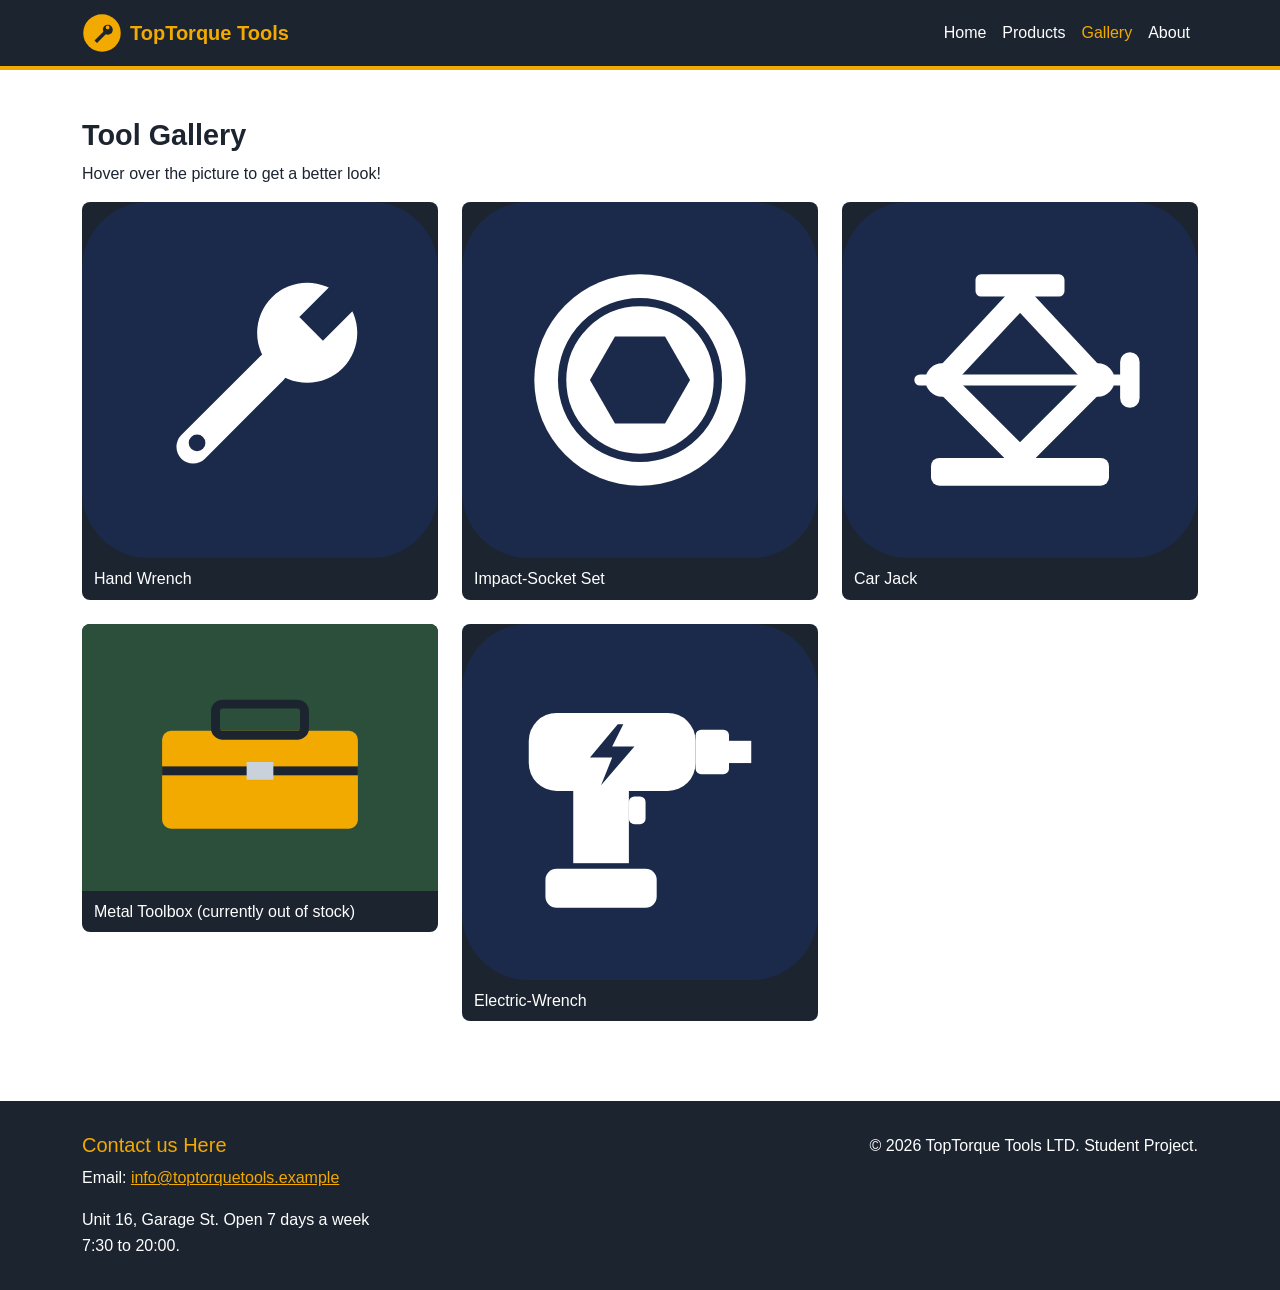
==== about.html @ 1947a90a "created about.html from gallery.html | change about info" ====
<!DOCTYPE html>
<html lang="en">
<head>

 <!-- META TAGS CHARACTERS MOBILE VIEW  -->
    <meta charset="UTF-8">
    <meta name="viewport" content="width=device-width, initial-scale=1">
    <meta name="description" content="About TopTorque Tools, a Multiple Genarational Family Owned Business.">
    <meta name="keywords" content="Car tools, Garage tools, Torque wrench, Socket set, Trolley jack">
    <meta name="author" content="Wojciech">
    <title>About | TopTorque Tools</title>

    <!-- BOOTSTRAP  VERSION 5.0 -->
    <link href="https://cdn.jsdelivr.net/npm/bootstrap@5.0.2/dist/css/bootstrap.min.css" 
    rel="stylesheet">

     <!-- MY EXTERNAL STYLESHEET -->
    <link href="css/style.css" rel="stylesheet">
</head>
<body>

<!-- LOGO AREA AND MAIN NAVIGATION (COPY TO ALL PAGES) -->
  <header>
    <nav class="navbar navbar-expand-md navbar-dark site-nav">
      <div class="container">
        <a class="navbar-brand d-flex align-items-center" href="index.html">
          <img src="images/logo.svg" alt="TopTorque Tools logo, a wrench on a circle" class="logo me-2">
          TopTorque Tools
        </a>

        <!-- HAMBURGER MENU FOR MOBILE -->
        <button class="navbar-toggler" type="button" data-bs-toggle="collapse" data-bs-target="#mainNav" aria-controls="mainNav" aria-expanded="false" aria-label="Toggle navigation">
          <span class="navbar-toggler-icon"></span>
        </button>
        <div class="collapse navbar-collapse" id="mainNav">
          <ul class="navbar-nav ms-auto">
            <!-- DELETED ACTIVE FROM NAV-LINK ACTIVE AND ARIA-CURRENT="PAGE" -->
            <li class="nav-item"><a class="nav-link" href="index.html">Home</a></li>
            <!-- ADDED NAV-LINK ACTIVE AND ARIA-CURRENT=PAGE -->
            <li class="nav-item"><a class="nav-link " href="products.html">Products</a></li>
            <li class="nav-item"><a class="nav-link active"  aria-current="page" href="gallery.html">Gallery</a></li>
            <li class="nav-item"><a class="nav-link" href="about.html">About</a></li>
          </ul>
        </div>
      </div>
    </nav>
  </header>

  <!-- ADDED NEW MAIN LIST DELETED OLD MAIN -->
  <main class="container py-5">
    <h1>Tool Gallery</h1>
    <p>Hover over the picture to get a better look!</p>
    
    <!-- 1 PICTURE PER ROW ON MOBILE 3 ON DESKTOP -->
    <div class="row g-4 gallery">
      <div class="col-12 col-sm-6 col-lg-4">
        <figure>
          <img src="images/wrench.svg" alt="metal hand tool | Wrench" class="img-fluid">
          <figcaption>Hand Wrench</figcaption>
        </figure>
      </div>
      <div class="col-12 col-sm6 col-lg-4">
        <figure>
          <img src="images/sockets.svg" alt="Impact-Sockets">
          <figcaption>Impact-Socket Set</figcaption>
        </figure>
      </div>
      <div class="col-12 col-sm-6 col-lg-4">
        <figure>
          <img src="images/jack.svg" alt="Car Jack" class="img-sluid">
          <figcaption>Car Jack</figcaption>
        </figure>
      </div>
      <!-- TOOLBOX IMAGE IS DIFFRENT BECAUSE IT WAS DONE WITH DIFFRENT AI BEFORE I USED FREE CREDITS -->
       <!-- CHANGE TOOLBOX TO SAME TYPE WHEN AI HAS FREE CREDITS -->
      <div class="col-12 col-sm-6 col-lg-4">
        <figure>
        <img src="images/toolbox.svg" alt="Metal Toolbox" class="img-fluid">
        <figcaption>Metal Toolbox (currently out of stock)</figcaption>
        </figure>
      </div>
      <div class="col-12 col-sm-6 col-lg-4">
        <figure>
          <img src="images/electric-wrench.svg" alt="Electric-wrench" class="img-fluid">
          <figcaption>Electric-Wrench</figcaption>
        </figure>
      </div>
    </div>
  </main>

    <!-- FOOTER WITH CONTACT EMAIL -->
  <footer class="site-footer">
    <div class="container">
      <div class="row">
        <div class="col-12 col-md-6">
          <h2 class="h5">Contact us Here</h2>

        <!-- EMAIL HYPERLINK -->
          <p>Email: <a href="info@toptorquetools.example">info@toptorquetools.example</a></p>
          <p>Unit 16, Garage St. Open 7 days a week <br> 7:30 to 20:00.</p>
        </div>
        <div class="col-12 col-md-6 text-md-end">
          <p>&copy; 2026 TopTorque Tools LTD. Student Project.</p>
        </div>
      </div>
    </div>
  </footer>

    <!-- BOOTSTRAP USED FOR THE COLLAPSING MENU ON MOBILE -->
    <script src="https://cdn.jsdelivr.net/npm/bootstrap@5.0.2/dist/js/bootstrap.bundle.min.js"></script>
</body>
</html>
---- css/style.css ----
/* TOPTORQUE TOOLS STYLE SHEET */

   /* COLOURS FOR EASY READABILITY AND FOR KEEPING ALL COLORS THE SAME*/
:root {
  --navy: #1c2430;
  --yellow: #f2a900;
  --light: #f5f7fa;
  --text: #1c2430;
}

/* BASE TEXT AND FONTS*/
body {
  font-family: "Segoe UI", Arial, sans-serif;
  font-size: 1rem;
  line-height: 1.6;
  color: var(--text);
  background-color: #ffffff;
}

h1, h2, h3 {
  font-weight: 700;
  color: var(--navy);
}

h1 { font-size: 1.8rem; }
h2 { font-size: 1.4rem; margin-top: 1.5rem; }

/* IMAGES DONT GET BIGGER THAN THE CONTAINER */
img {
  max-width: 100%;
  height: auto;
}


/* BANNER AREA AND NAVIGATION AREA */
.site-nav {
  background-color: var(--navy);
  border-bottom: 4px solid var(--yellow);
}

.navbar-brand {
  font-weight: 700;
  color: var(--yellow) !important;
}

.logo {
  width: 40px;
  height: 40px;
}

.site-nav .nav-link {
  color: #ffffff;
}

.site-nav .nav-link:hover,
.site-nav .nav-link:focus,
.site-nav .nav-link.active {
  color: var(--yellow);
}

/* HOME PAGE HERO CUSTUMIZATION */
.hero {
  background-color: var(--light);
  padding: 2rem 0;
}

/* CUSTOM BUTTON ON YELLOW BACKGROUND FOR GOOD READABILITY */
.btn-shop {
  background-color: var(--yellow);
  color: var(--navy);
  font-weight: 700;
  border: none;
}

.btn-shop:hover,
.btn-shop:focus {
  background-color: var(--navy);
  color: #ffffff;
}

.feature-card{
    border-top: 4px solid var(--yellow);
}

/* PRODUCT TABLE | ADJUSTED TO MOBILE VIEW */
.product-table {
    font-size: 1rem;
}

.product-table caption {
    caption-side: top;
    color: var(--navy);
    font-weight: 550;
}

.product-table thead th {
    background-color: var(--navy);
    color:#ffffff; 
}

/* GALLERY FEATURE IMAGE ZOOMS BUT NOT PAST ITS BORDER */
.gallery figure{
  overflow: hidden;
  border-radius: 8px;
  margin:0;
  background-color: var(--navy);
}

.gallery img{
  display:block;
  transition: transform 0.5s ease;
}

.gallery figure:hover img,
.gallery figure:focus-within img{
  transform: scale(1.25);
}
.gallery figcaption {
  color: #ffffff;
  padding: 0.5rem 0.75rem;
}
/* FOOTER */
.site-footer {
  background-color: var(--navy);
  color: #ffffff;
  padding: 2rem 0 1rem;
  margin-top: 2rem;
}

.site-footer h2 {
  color: var(--yellow);
  margin-top: 0;
}

.site-footer a {
  color: var(--yellow);
}
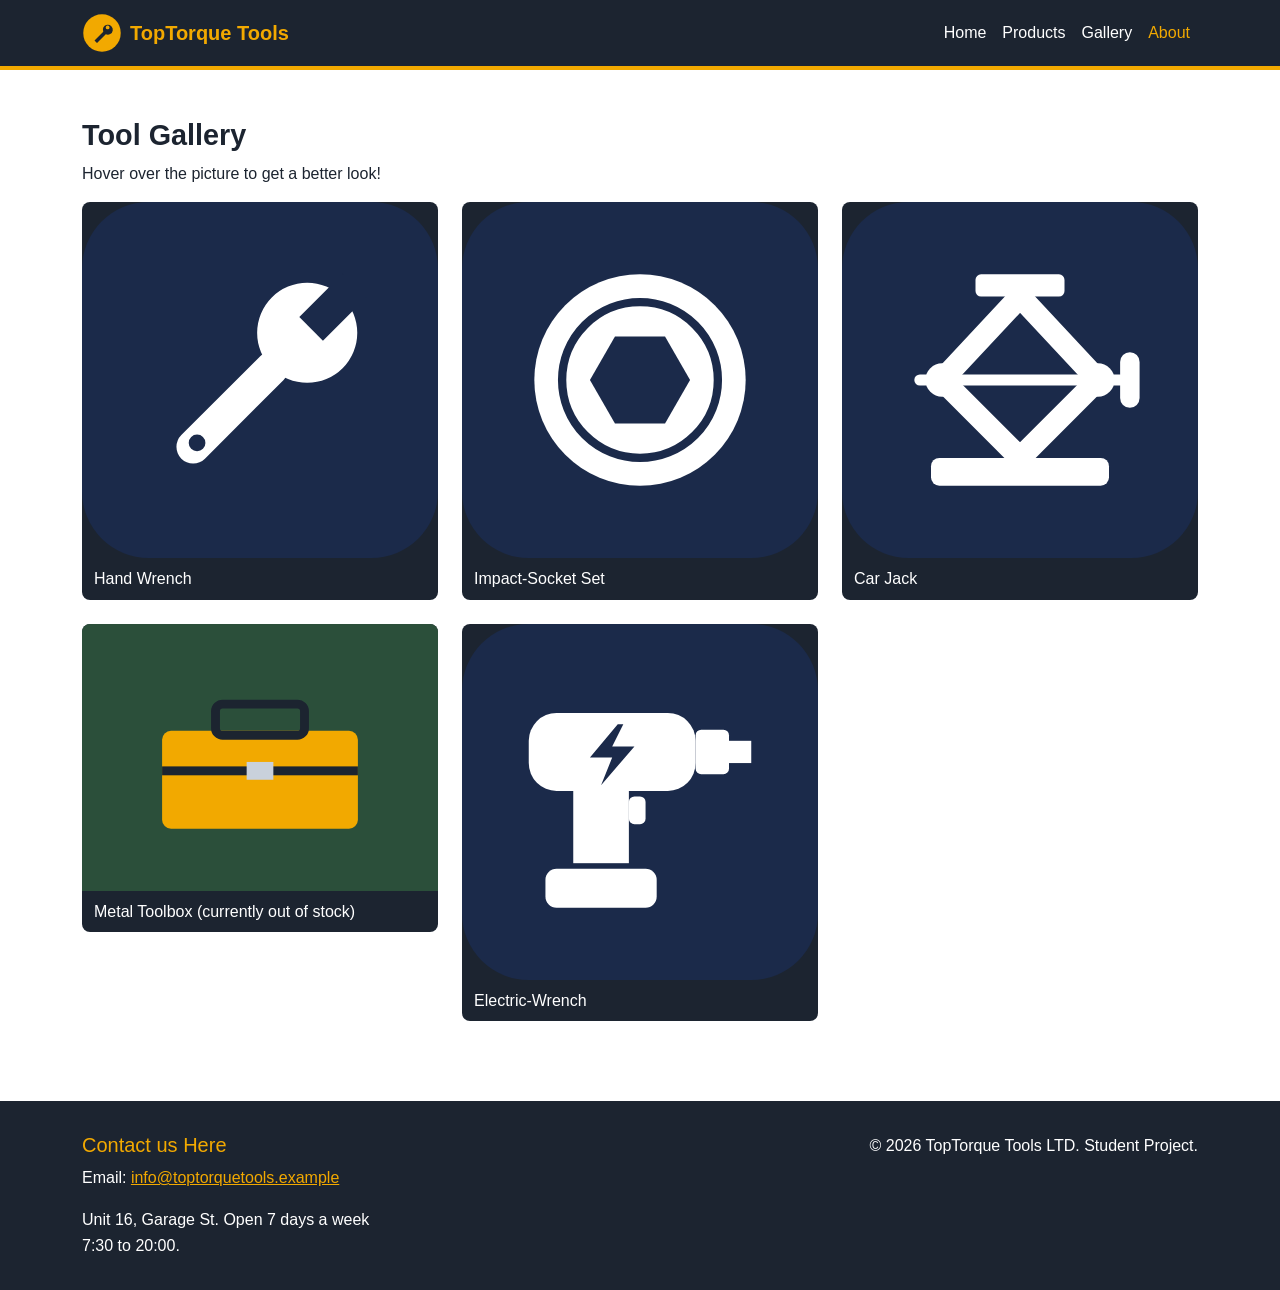
==== commit 6bac57e2: "updated the buttons to work correctly" ====
--- a/about.html
+++ b/about.html
@@ -38,8 +38,8 @@
             <li class="nav-item"><a class="nav-link" href="index.html">Home</a></li>
             <!-- ADDED NAV-LINK ACTIVE AND ARIA-CURRENT=PAGE -->
             <li class="nav-item"><a class="nav-link " href="products.html">Products</a></li>
-            <li class="nav-item"><a class="nav-link active"  aria-current="page" href="gallery.html">Gallery</a></li>
-            <li class="nav-item"><a class="nav-link" href="about.html">About</a></li>
+            <li class="nav-item"><a class="nav-link "  href="gallery.html">Gallery</a></li>
+            <li class="nav-item"><a class="nav-link active" aria-current="page" href="about.html">About</a></li>
           </ul>
         </div>
       </div>
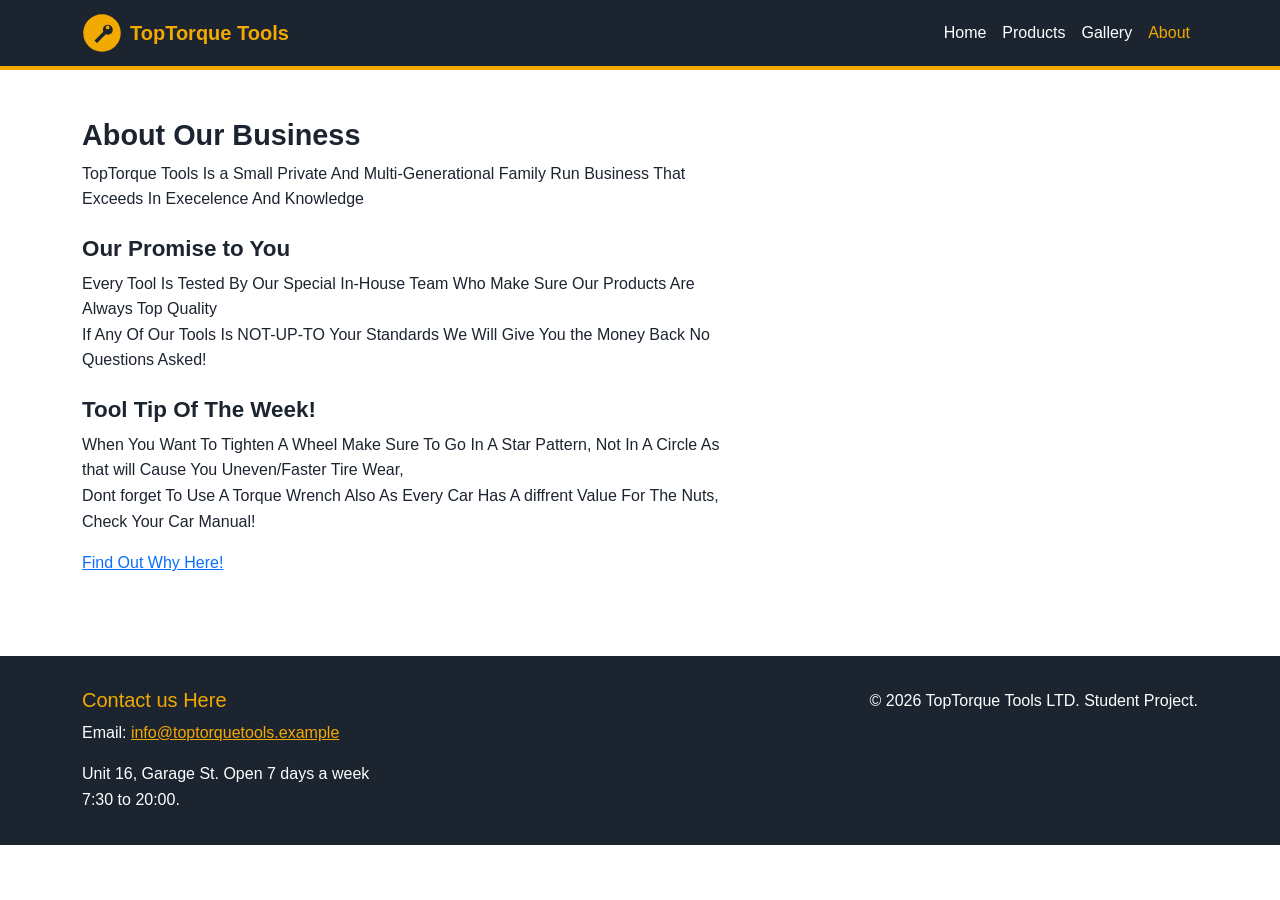
==== commit 26f64a46: "add information on about.html page" ====
--- a/about.html
+++ b/about.html
@@ -47,46 +47,22 @@
   </header>
 
   <!-- ADDED NEW MAIN LIST DELETED OLD MAIN -->
-  <main class="container py-5">
-    <h1>Tool Gallery</h1>
-    <p>Hover over the picture to get a better look!</p>
-    
-    <!-- 1 PICTURE PER ROW ON MOBILE 3 ON DESKTOP -->
-    <div class="row g-4 gallery">
-      <div class="col-12 col-sm-6 col-lg-4">
-        <figure>
-          <img src="images/wrench.svg" alt="metal hand tool | Wrench" class="img-fluid">
-          <figcaption>Hand Wrench</figcaption>
-        </figure>
-      </div>
-      <div class="col-12 col-sm6 col-lg-4">
-        <figure>
-          <img src="images/sockets.svg" alt="Impact-Sockets">
-          <figcaption>Impact-Socket Set</figcaption>
-        </figure>
-      </div>
-      <div class="col-12 col-sm-6 col-lg-4">
-        <figure>
-          <img src="images/jack.svg" alt="Car Jack" class="img-sluid">
-          <figcaption>Car Jack</figcaption>
-        </figure>
-      </div>
-      <!-- TOOLBOX IMAGE IS DIFFRENT BECAUSE IT WAS DONE WITH DIFFRENT AI BEFORE I USED FREE CREDITS -->
-       <!-- CHANGE TOOLBOX TO SAME TYPE WHEN AI HAS FREE CREDITS -->
-      <div class="col-12 col-sm-6 col-lg-4">
-        <figure>
-        <img src="images/toolbox.svg" alt="Metal Toolbox" class="img-fluid">
-        <figcaption>Metal Toolbox (currently out of stock)</figcaption>
-        </figure>
-      </div>
-      <div class="col-12 col-sm-6 col-lg-4">
-        <figure>
-          <img src="images/electric-wrench.svg" alt="Electric-wrench" class="img-fluid">
-          <figcaption>Electric-Wrench</figcaption>
-        </figure>
-      </div>
+<main class="container py-5">
+  <div class="row g-4 align-items-centre">
+    <div class="col-12 col-md-7">
+      <h1>About Our Business</h1>
+      <p>TopTorque Tools Is a Small Private And Multi-Generational Family Run Business That Exceeds In Execelence And Knowledge</p>
+      <h2>Our Promise to You</h2>
+      <p>Every Tool Is Tested By Our Special  In-House Team Who Make Sure Our Products Are Always Top Quality
+         <br> If Any Of Our Tools Is NOT-UP-TO Your Standards We Will Give You the Money Back No Questions Asked!</p>
+      <h2>Tool Tip Of The Week!</h2>
+      <p>When You Want To Tighten A Wheel Make Sure To Go In A Star Pattern, Not In A Circle As that will Cause You Uneven/Faster Tire Wear,
+        <br> Dont forget To Use A Torque Wrench Also As Every Car Has A diffrent Value For The Nuts, Check Your Car Manual!</p>
+        <!-- REQUIRED EXTERNAL LINK OPEN IN NEW BROWSER -->
+        <a href="https://www.continental-tyres.co.uk/tyre-knowledge/retorquing-wheels/" target="_blank" rel="noopener">Find Out Why Here!</a>
     </div>
-  </main>
+  </div>
+</main>
 
     <!-- FOOTER WITH CONTACT EMAIL -->
   <footer class="site-footer">
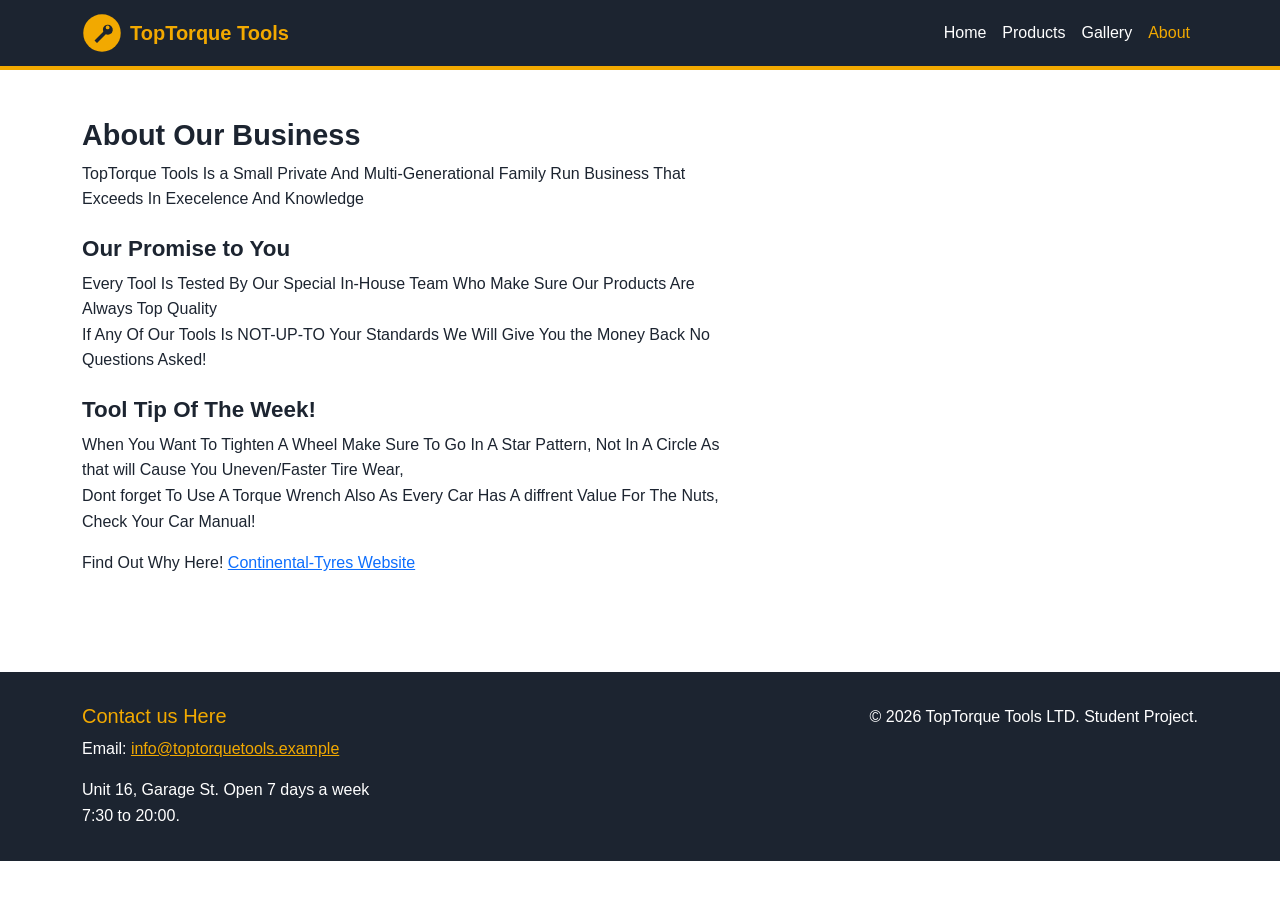
==== commit 835596df: "fixed the link to continental tyres" ====
--- a/about.html
+++ b/about.html
@@ -59,7 +59,9 @@
       <p>When You Want To Tighten A Wheel Make Sure To Go In A Star Pattern, Not In A Circle As that will Cause You Uneven/Faster Tire Wear,
         <br> Dont forget To Use A Torque Wrench Also As Every Car Has A diffrent Value For The Nuts, Check Your Car Manual!</p>
         <!-- REQUIRED EXTERNAL LINK OPEN IN NEW BROWSER -->
-        <a href="https://www.continental-tyres.co.uk/tyre-knowledge/retorquing-wheels/" target="_blank" rel="noopener">Find Out Why Here!</a>
+        <p>Find Out Why Here!
+        <a href="https://www.continental-tyres.co.uk/tyre-knowledge/retorquing-wheels/" target="_blank" rel="noopener">Continental-Tyres Website</a>
+        </p>
     </div>
   </div>
 </main>
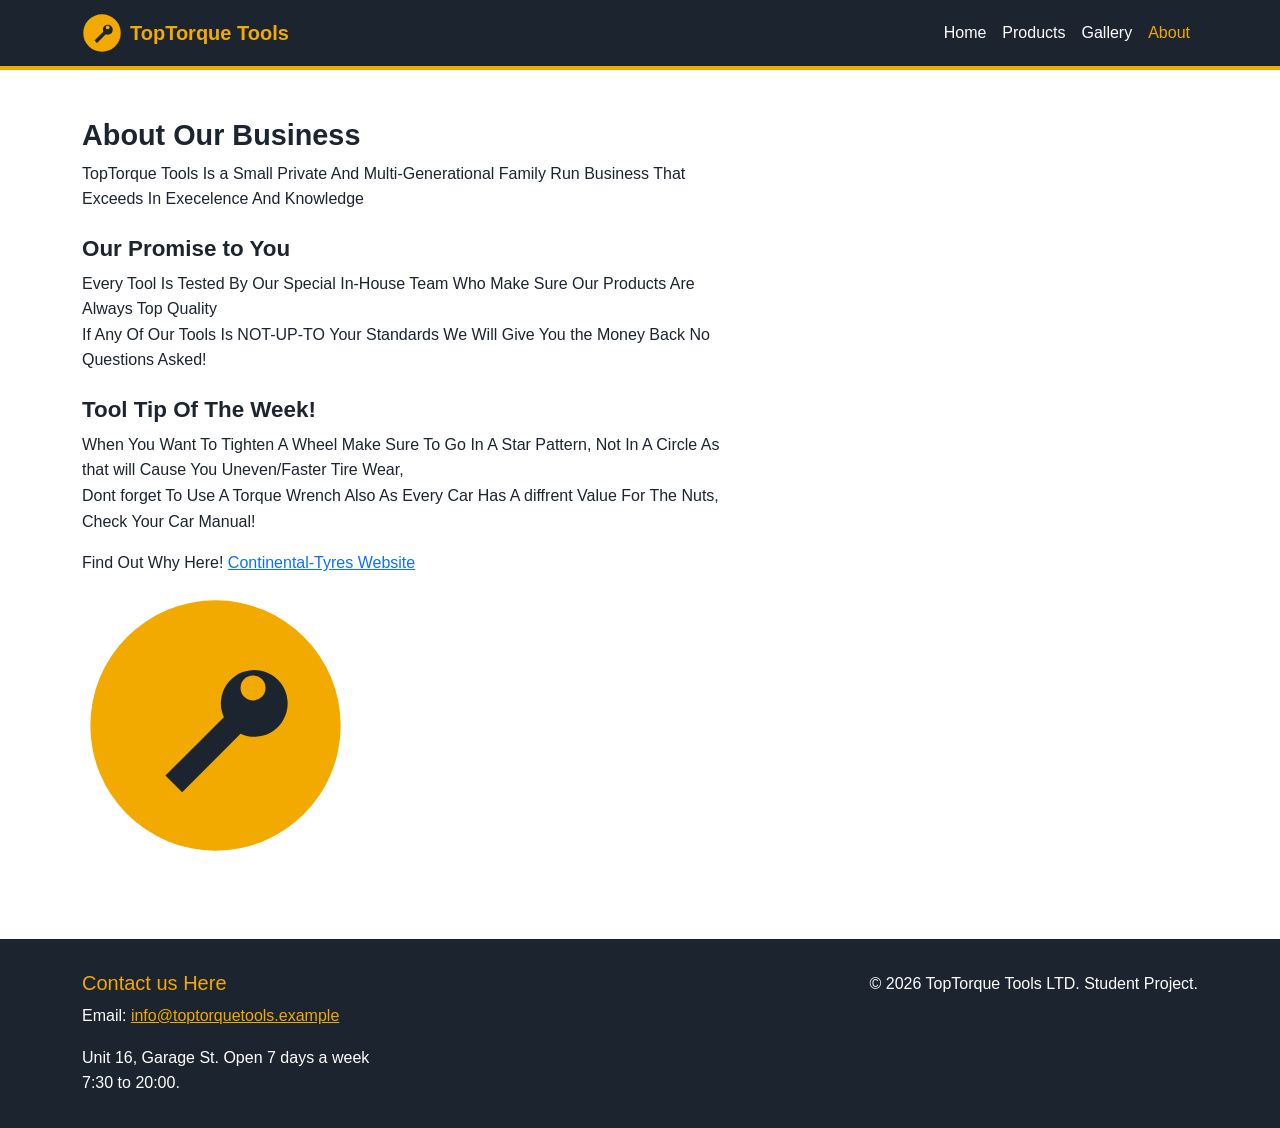
==== commit 05179c4a: "added logo and fixed link to other website" ====
--- a/about.html
+++ b/about.html
@@ -29,7 +29,8 @@
         </a>
 
         <!-- HAMBURGER MENU FOR MOBILE -->
-        <button class="navbar-toggler" type="button" data-bs-toggle="collapse" data-bs-target="#mainNav" aria-controls="mainNav" aria-expanded="false" aria-label="Toggle navigation">
+        <button class="navbar-toggler" type="button" data-bs-toggle="collapse" data-bs-target="#mainNav" 
+        aria-controls="mainNav" aria-expanded="false" aria-label="Toggle navigation">
           <span class="navbar-toggler-icon"></span>
         </button>
         <div class="collapse navbar-collapse" id="mainNav">
@@ -60,8 +61,12 @@
         <br> Dont forget To Use A Torque Wrench Also As Every Car Has A diffrent Value For The Nuts, Check Your Car Manual!</p>
         <!-- REQUIRED EXTERNAL LINK OPEN IN NEW BROWSER -->
         <p>Find Out Why Here!
-        <a href="https://www.continental-tyres.co.uk/tyre-knowledge/retorquing-wheels/" target="_blank" rel="noopener">Continental-Tyres Website</a>
+        <a href="https://www.continental-tyres.co.uk/tyre-knowledge/retorquing-wheels/" target="_blank" rel="noopener">
+          Continental-Tyres Website</a>
         </p>
+        <div class="col-12 col-md-5">
+          <img src="images/logo.svg" alt="logo" class="img-fluid">
+        </div>
     </div>
   </div>
 </main>
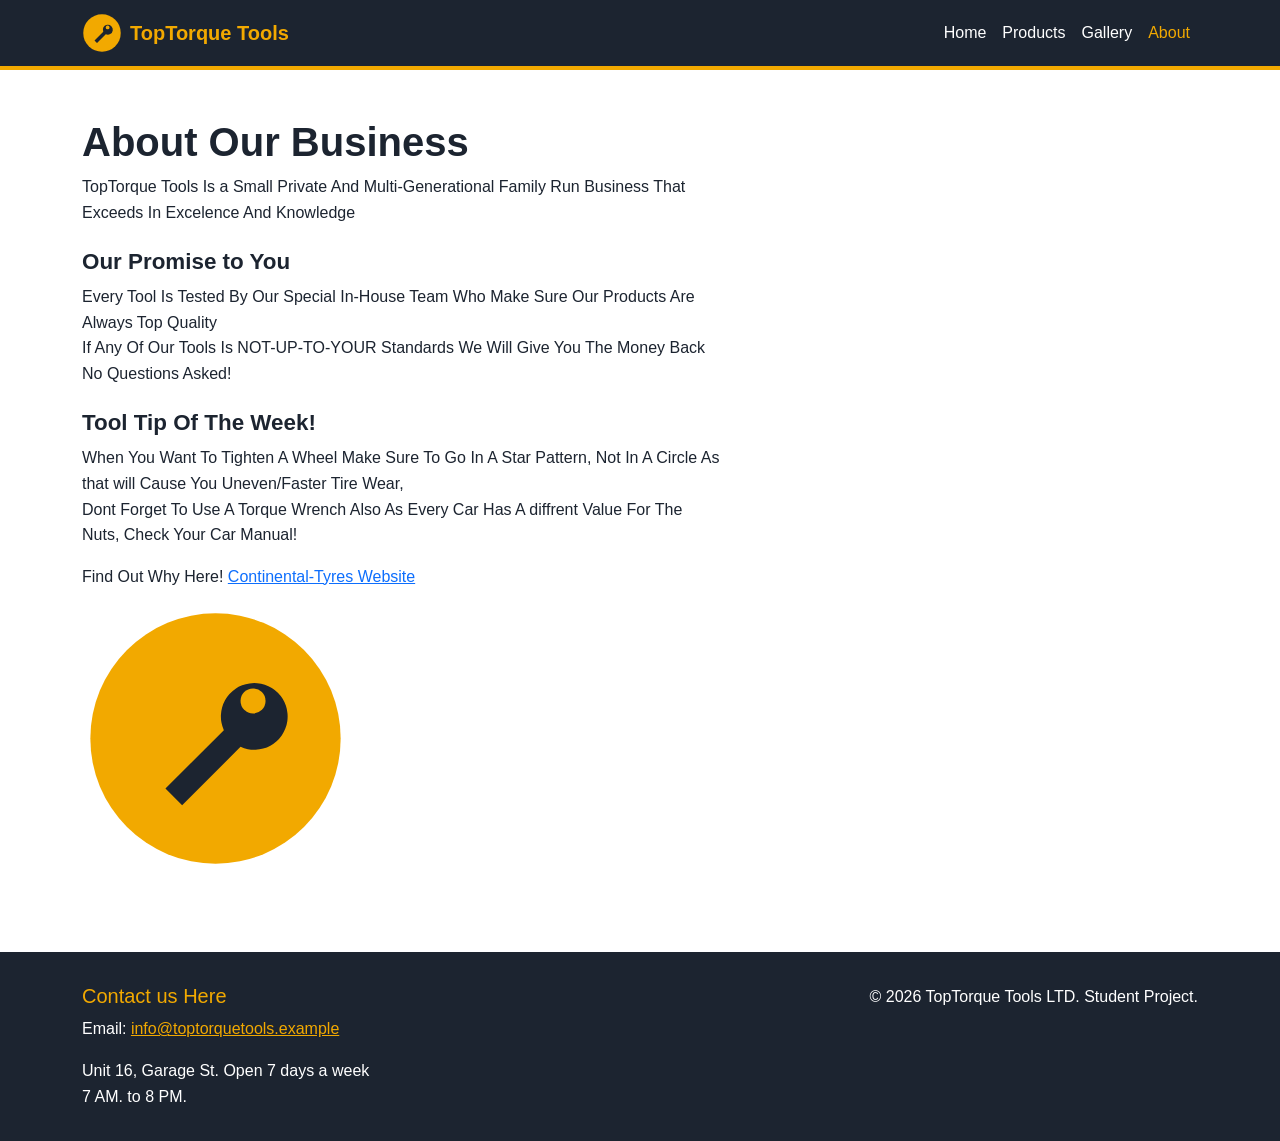
==== commit 9cafdba7: "fixed the time and spelling errors" ====
--- a/about.html
+++ b/about.html
@@ -52,13 +52,13 @@
   <div class="row g-4 align-items-centre">
     <div class="col-12 col-md-7">
       <h1>About Our Business</h1>
-      <p>TopTorque Tools Is a Small Private And Multi-Generational Family Run Business That Exceeds In Execelence And Knowledge</p>
+      <p>TopTorque Tools Is a Small Private And Multi-Generational Family Run Business That Exceeds In Excelence And Knowledge</p>
       <h2>Our Promise to You</h2>
       <p>Every Tool Is Tested By Our Special  In-House Team Who Make Sure Our Products Are Always Top Quality
-         <br> If Any Of Our Tools Is NOT-UP-TO Your Standards We Will Give You the Money Back No Questions Asked!</p>
+         <br> If Any Of Our Tools Is NOT-UP-TO-YOUR Standards We Will Give You The Money Back No Questions Asked!</p>
       <h2>Tool Tip Of The Week!</h2>
       <p>When You Want To Tighten A Wheel Make Sure To Go In A Star Pattern, Not In A Circle As that will Cause You Uneven/Faster Tire Wear,
-        <br> Dont forget To Use A Torque Wrench Also As Every Car Has A diffrent Value For The Nuts, Check Your Car Manual!</p>
+        <br> Dont Forget To Use A Torque Wrench Also As Every Car Has A diffrent Value For The Nuts, Check Your Car Manual!</p>
         <!-- REQUIRED EXTERNAL LINK OPEN IN NEW BROWSER -->
         <p>Find Out Why Here!
         <a href="https://www.continental-tyres.co.uk/tyre-knowledge/retorquing-wheels/" target="_blank" rel="noopener">
@@ -80,7 +80,7 @@
 
         <!-- EMAIL HYPERLINK -->
           <p>Email: <a href="info@toptorquetools.example">info@toptorquetools.example</a></p>
-          <p>Unit 16, Garage St. Open 7 days a week <br> 7:30 to 20:00.</p>
+          <p>Unit 16, Garage St. Open 7 days a week <br> 7 AM. to 8 PM.</p>
         </div>
         <div class="col-12 col-md-6 text-md-end">
           <p>&copy; 2026 TopTorque Tools LTD. Student Project.</p>
--- a/css/style.css
+++ b/css/style.css
@@ -134,4 +134,11 @@
 
 .site-footer a {
   color: var(--yellow);
+}
+
+/* STYLE FOR BIGGER SCREENS TABLETS AND UP MAKE BGR FONTS MORE PADDING */
+@media (min-width: 768px){
+  h1{font-size: 2.5rem;}
+  .hero{padding: 4rem;}
+  .product-table{font-size:1.2rem;}
 }
